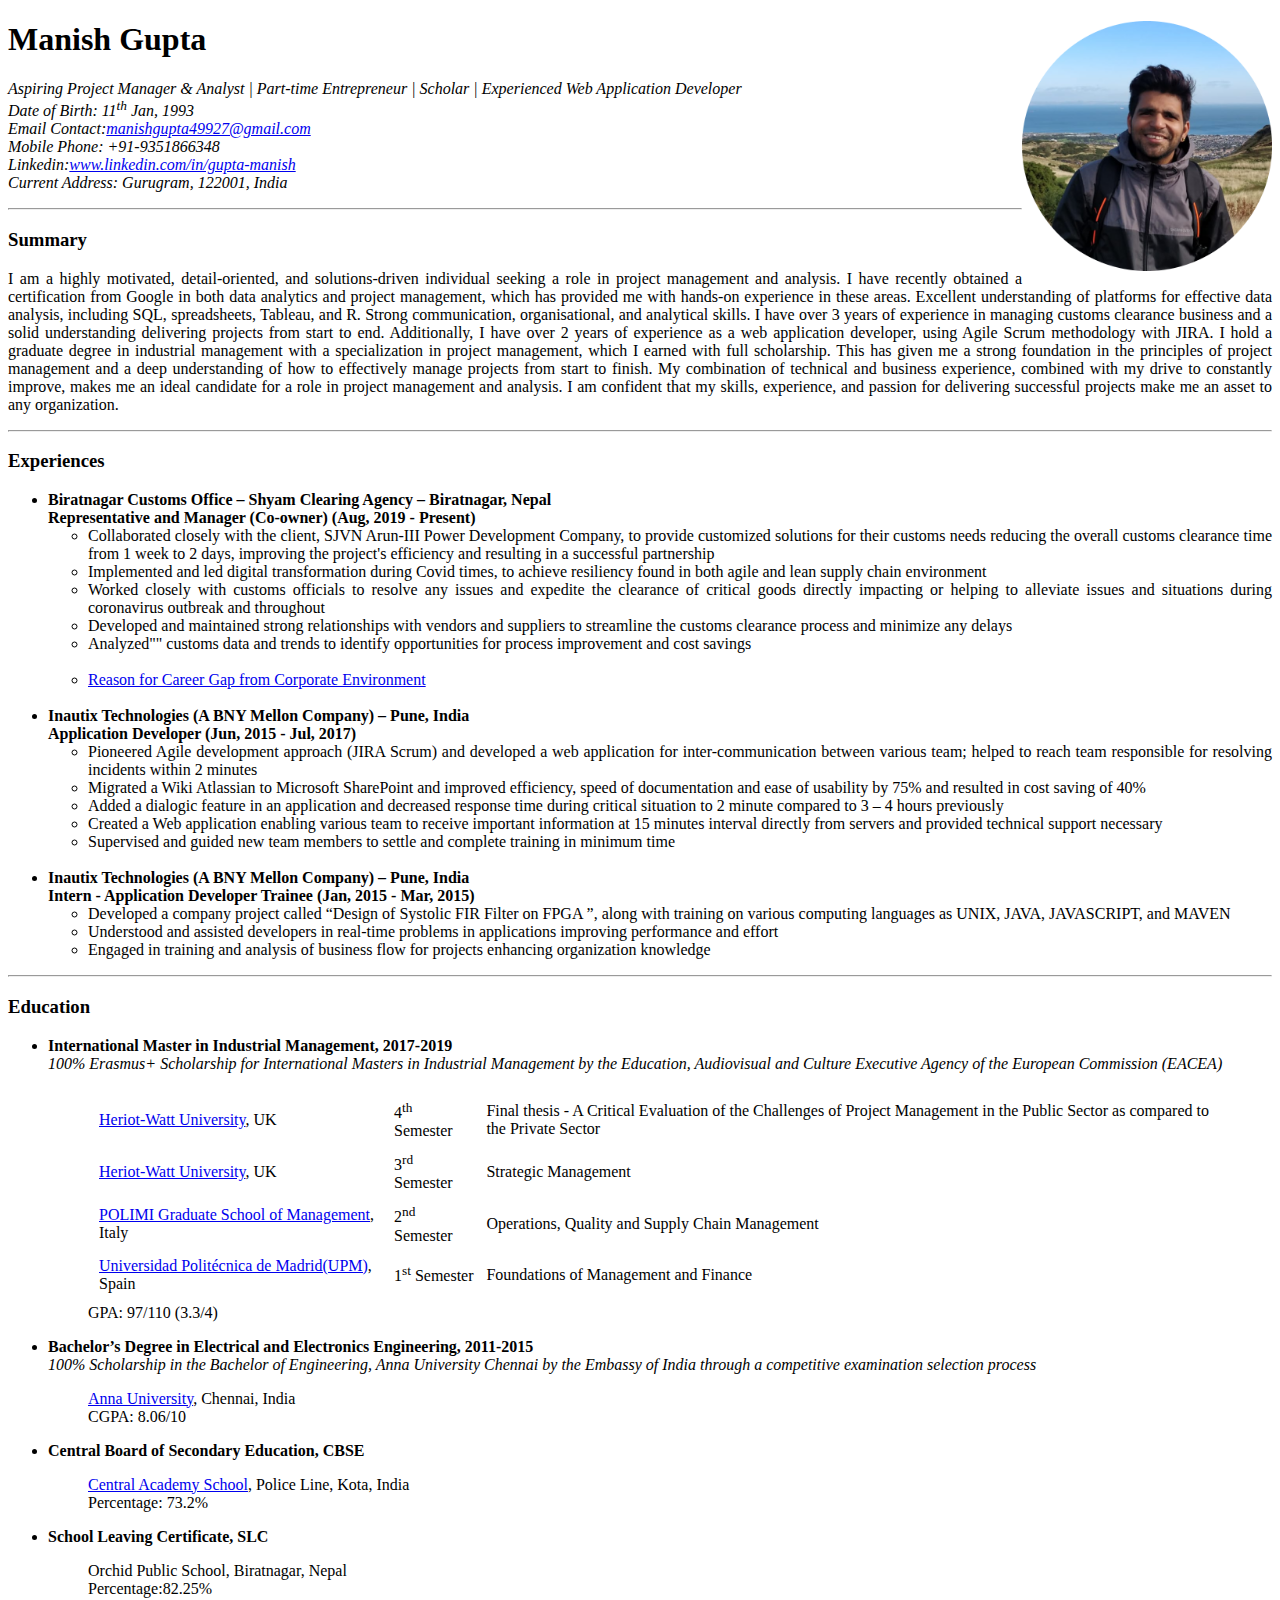
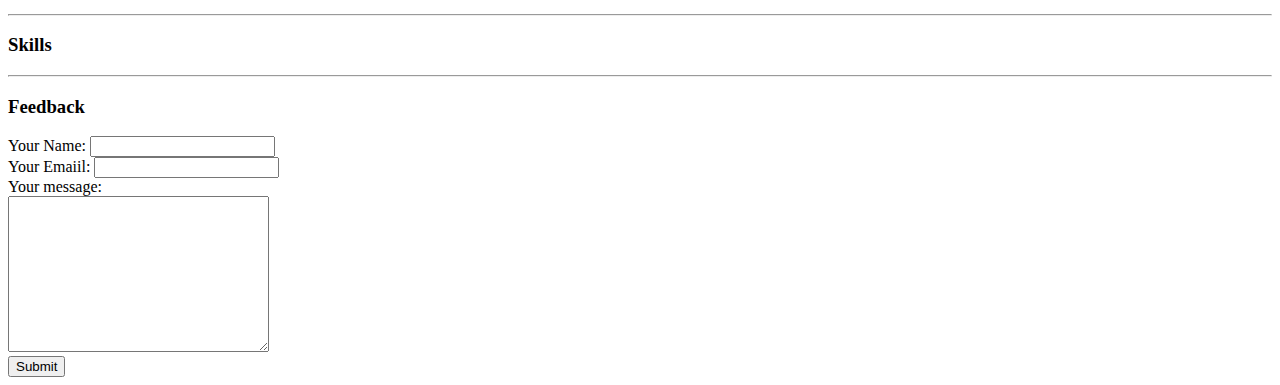
==== index.html @ 7d23237c "Add files via upload" ====
<!DOCTYPE html>
<html lang="en">
<head>
    <meta charset="UTF-8">
    <title>Manish's Personal Site</title>
</head>
<body>
    <img src="Images/Manish.png" alt="Manish Profile Picture" align="right" width="250" height="250">
    <h1>Manish Gupta</h1>
    <em>
        <dl>
            <dt>Aspiring Project Manager & Analyst | Part-time Entrepreneur | Scholar | 
                Experienced Web Application Developer</dt>
            <dt>Date of Birth: 11<sup>th</sup> Jan, 1993</dt>
            <dt>Email Contact:<a href="mailto:manishgupta49927@gmail.com">manishgupta49927@gmail.com</a></dt>
            <dt>Mobile Phone: +91-9351866348</dt>
            <dt>Linkedin:<a href="https://www.linkedin.com/in/gupta-manish" target="_blank">www.linkedin.com/in/gupta-manish</a></dt>
            <dt>Current Address: Gurugram, 122001, India</dt>   
    </dl>   
    </em>
    <hr>
    <h3>Summary</h3>
    <p style="text-align: justify;">I am a highly motivated, detail-oriented, and solutions-driven individual seeking 
        a role in project management and analysis. I have recently obtained a certification 
        from Google in both data analytics and project management, which has provided me 
        with hands-on experience in these areas. Excellent understanding of platforms for 
        effective data analysis, including SQL, spreadsheets, Tableau, and R. Strong 
        communication, organisational, and analytical skills. 

        I have over 3 years of experience in managing customs clearance business and a 
        solid understanding delivering projects from start to end. Additionally, I have
        over 2 years of experience as a web application developer, using Agile Scrum methodology with JIRA.

        I hold a graduate degree in industrial management with a specialization in 
        project management, which I earned with full scholarship. This has given 
        me a strong foundation in the principles of project management and a deep 
        understanding of how to effectively manage projects from start to finish.

        My combination of technical and business experience, combined with my drive 
        to constantly improve, makes me an ideal candidate for a role in project 
        management and analysis. I am confident that my skills, experience, and 
        passion for delivering successful projects make me an asset to any organization.</p>

        <hr>

<h3>Experiences</h3>
<ul style="text-align: justify;">
    <li>
        <strong>
            Biratnagar Customs Office – Shyam Clearing Agency – Biratnagar, Nepal<br>
            Representative and Manager (Co-owner) (Aug, 2019 - Present)</strong>
            <ul>
                <li>Collaborated closely with the client, SJVN Arun-III Power Development Company, to provide customized solutions for their customs needs reducing the overall customs clearance time from 1 week to 2 days, improving the project's efficiency and resulting in a successful partnership</li>
                <li>Implemented and led digital transformation during Covid times, to achieve resiliency found in both agile and lean supply chain environment</li>
                <li>Worked closely with customs officials to resolve any issues and expedite the clearance of critical goods directly impacting or helping to alleviate issues and situations during coronavirus outbreak and throughout</li>
                <li>Developed and maintained strong relationships with vendors and suppliers to streamline the customs clearance process and minimize any delays</li>
                <li>Analyzed"" customs data and trends to identify opportunities for process improvement and cost savings</li><br>
                <li><a href="C:\Users\manis\Downloads\Full Stack Web Development\Web Development\HTML_Personal Site\career_gap.html" target="_blank">Reason for Career Gap from Corporate Environment</a></li>
            </ul>
    </li><br>
    <li>
        <strong>
            Inautix Technologies (A BNY Mellon Company) – Pune, India<br>
            Application Developer (Jun, 2015 - Jul, 2017)
        </strong>
        <ul>
            <li>Pioneered Agile development approach (JIRA Scrum) and developed a web application for inter-communication between various team; helped to reach team responsible for resolving incidents within 2 minutes</li>
            <li>Migrated a Wiki Atlassian to Microsoft SharePoint and improved efficiency, speed of documentation and ease of usability by 75% and resulted in cost saving of 40%</li>
            <li>Added a dialogic feature in an application and decreased response time during critical situation to 2 minute compared to 3 – 4 hours previously</li>
            <li>Created a Web application enabling various team to receive important information at 15 minutes interval directly from servers and provided technical support necessary</li>
            <li>Supervised and guided new team members to settle and complete training in minimum time</li>
        </ul>
    </li>
    <br>
    <li>
        <strong>
            Inautix Technologies (A BNY Mellon Company) – Pune, India<br>
            Intern - Application Developer Trainee (Jan, 2015 - Mar, 2015)
        </strong>
        <ul>
            <li>Developed a company project called “Design of Systolic FIR Filter on FPGA ”, along with training on various computing languages as UNIX, JAVA, JAVASCRIPT, and MAVEN</li>
            <li>Understood and assisted developers in real-time problems in applications improving performance and effort</li>
            <li>Engaged in training and analysis of business flow for projects enhancing organization knowledge</li>
        </ul>
    </li>
</ul>
<hr>
<h3>Education</h3>
<ul>
    <li><strong>International Master in Industrial Management, 2017-2019</strong><br>
        <em>100% Erasmus+ Scholarship for International Masters in Industrial Management by the Education, Audiovisual and
Culture Executive Agency of the European Commission (EACEA)</em>

        <blockquote>
        <table cellspacing="10">
            <tr>
                <td><a href="https://www.hw.ac.uk/" target="_blank">Heriot-Watt University</a>, UK</td>
                <td>4<sup>th</sup> Semester</td>
                <td>Final thesis - A Critical Evaluation of the Challenges of Project 
                    Management in the Public Sector as compared to 
                    the Private Sector</td>
            </tr>
            <tr>
                <td><a href="https://www.hw.ac.uk/" target="_blank">Heriot-Watt University</a>, UK</td>
                <td>3<sup>rd</sup> Semester</td>
                <td>Strategic Management</td>
            </tr>
            <tr>
                <td><a href="https://www.gsom.polimi.it/en/" target="_blank">POLIMI Graduate School of Management</a>, Italy</td>
                <td>2<sup>nd</sup> Semester</td>
                <td>Operations, Quality and Supply Chain Management</td>
            </tr>
            <tr>
                <td><a href="https://www.upm.es/internacional" target="_blank">Universidad Politécnica de Madrid(UPM)</a>, Spain</td>
                <td>1<sup>st</sup> Semester</td>
                <td>Foundations of Management and Finance</td>
            </tr>
        </table>
        GPA: 97/110 (3.3/4)
    </blockquote>
        
    </li>
        
    <li><strong>Bachelor’s Degree in Electrical and Electronics Engineering, 2011-2015</strong><br>
        <em>100% Scholarship in the Bachelor of Engineering, Anna University Chennai by the Embassy of India through a
            competitive examination selection process</em>
        <blockquote><a href="https://www.annauniv.edu/" target="_blank">Anna University</a>, Chennai, India<br>
        CGPA: 8.06/10</blockquote>
        </li>
    <li><strong>Central Board of Secondary Education, CBSE</strong><br>
        <blockquote><a href="https://centralacademykota.com/" target="_blank">Central Academy School</a>, Police Line, Kota, India<br>
        Percentage: 73.2%</blockquote>
    </li>
    <li>
        <strong>School Leaving Certificate, SLC</strong><br>
        <blockquote>Orchid Public School, Biratnagar, Nepal<br>
            Percentage:82.25%
        </blockquote>
    </li>
</ul>
<hr>
<h3>Skills</h3>
<hr>
<h3>Feedback</h3>
<form action="mailto:manishgupta49927@gmail.com" method="post" enctype="text/plain">
    <label for="">Your Name:</label>
    <input type="text" name="yourName"><br>
    <label>Your Emaiil:</label>
    <input type="email" name="youremail" id=""><br>
    <label for="">Your message:</label><br>
    <textarea name="yourMessage" id="" cols="30" rows="10"></textarea><br>
    <input type="submit">
</form>

    
</body>
</html>
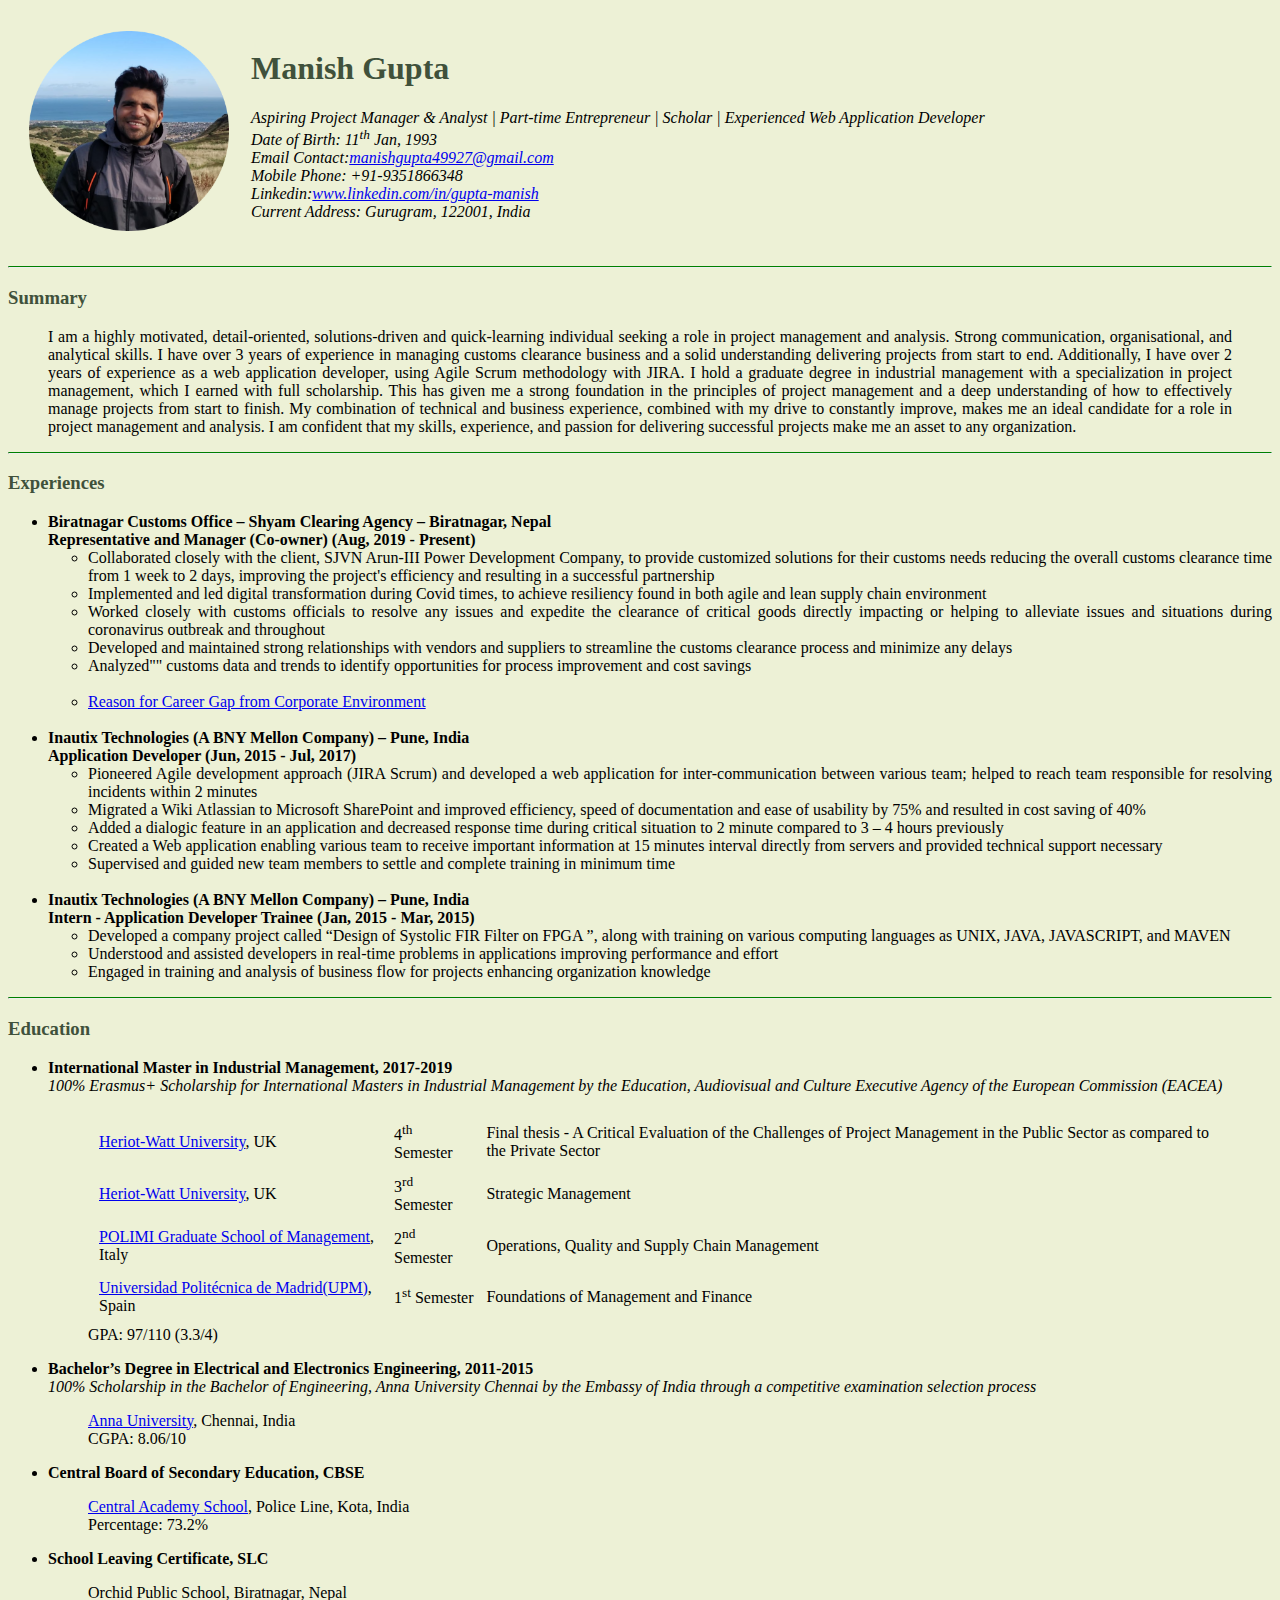
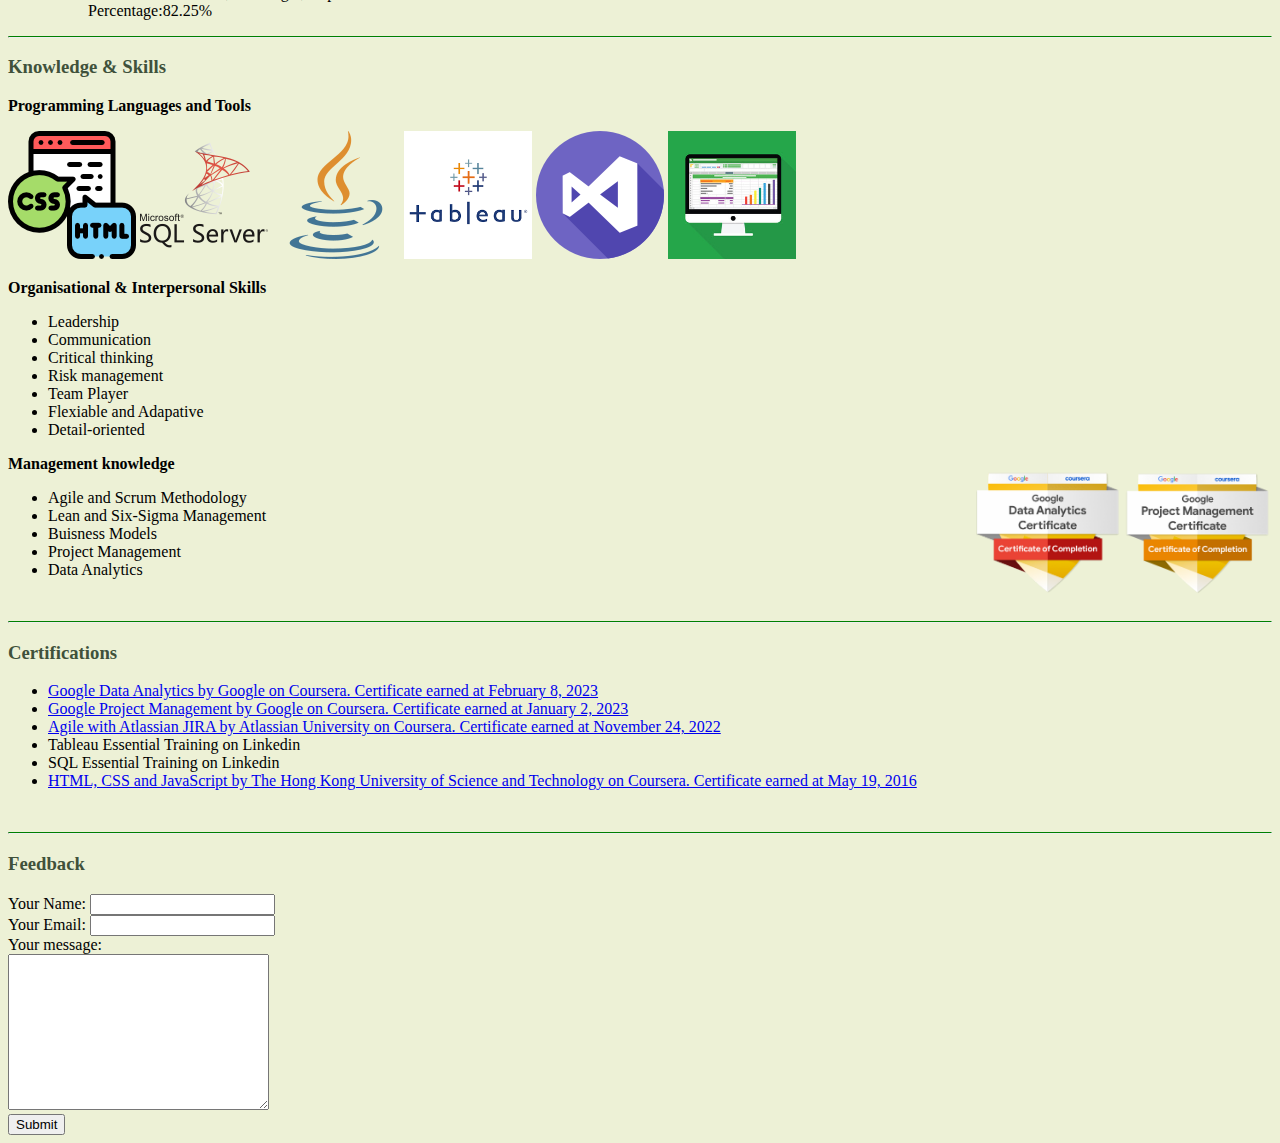
==== commit 3aff6943: "Add files via upload" ====
--- a/index.html
+++ b/index.html
@@ -3,28 +3,31 @@
 <head>
     <meta charset="UTF-8">
     <title>Manish's Personal Site</title>
+    <link rel="stylesheet" href="css/styles.css">
 </head>
 <body>
-    <img src="Images/Manish.png" alt="Manish Profile Picture" align="right" width="250" height="250">
-    <h1>Manish Gupta</h1>
-    <em>
-        <dl>
-            <dt>Aspiring Project Manager & Analyst | Part-time Entrepreneur | Scholar | 
-                Experienced Web Application Developer</dt>
-            <dt>Date of Birth: 11<sup>th</sup> Jan, 1993</dt>
-            <dt>Email Contact:<a href="mailto:manishgupta49927@gmail.com">manishgupta49927@gmail.com</a></dt>
-            <dt>Mobile Phone: +91-9351866348</dt>
-            <dt>Linkedin:<a href="https://www.linkedin.com/in/gupta-manish" target="_blank">www.linkedin.com/in/gupta-manish</a></dt>
-            <dt>Current Address: Gurugram, 122001, India</dt>   
-    </dl>   
-    </em>
+    <table cellspacing="20">
+        <tr >
+            <td><img src="Images/Manish.png" alt="Manish Profile Picture" width="200" height="200"></td>
+            <td><h1>Manish Gupta</h1>
+                <em>
+                    <dl>
+                        <dt>Aspiring Project Manager & Analyst | Part-time Entrepreneur | Scholar | 
+                            Experienced Web Application Developer</dt>
+                        <dt>Date of Birth: 11<sup>th</sup> Jan, 1993</dt>
+                        <dt>Email Contact:<a href="mailto:manishgupta49927@gmail.com">manishgupta49927@gmail.com</a></dt>
+                        <dt>Mobile Phone: +91-9351866348</dt>
+                        <dt>Linkedin:<a href="https://www.linkedin.com/in/gupta-manish" target="_blank">www.linkedin.com/in/gupta-manish</a></dt>
+                        <dt>Current Address: Gurugram, 122001, India</dt>   
+                    </dl>   
+                </em>
+            </td>
+        </tr>
+    </table>
     <hr>
     <h3>Summary</h3>
-    <p style="text-align: justify;">I am a highly motivated, detail-oriented, and solutions-driven individual seeking 
-        a role in project management and analysis. I have recently obtained a certification 
-        from Google in both data analytics and project management, which has provided me 
-        with hands-on experience in these areas. Excellent understanding of platforms for 
-        effective data analysis, including SQL, spreadsheets, Tableau, and R. Strong 
+    <blockquote style="text-align: justify;">I am a highly motivated, detail-oriented, solutions-driven and quick-learning individual seeking 
+        a role in project management and analysis. Strong 
         communication, organisational, and analytical skills. 
 
         I have over 3 years of experience in managing customs clearance business and a 
@@ -39,7 +42,7 @@
         My combination of technical and business experience, combined with my drive 
         to constantly improve, makes me an ideal candidate for a role in project 
         management and analysis. I am confident that my skills, experience, and 
-        passion for delivering successful projects make me an asset to any organization.</p>
+        passion for delivering successful projects make me an asset to any organization.</blockquote>
 
         <hr>
 
@@ -139,13 +142,54 @@
     </li>
 </ul>
 <hr>
-<h3>Skills</h3>
+<h3>Knowledge & Skills</h3>
+<p><strong>Programming Languages and Tools</strong></p>
+   <img src="Images/HTML-CSS.png" alt="HTML-CSS">
+   <img src="Images/SQLServer.png" alt="JAVASCRIPT">
+   <img src="Images/Java.png" alt="Java">
+   <img src="Images/Tableau.png" alt="Tableau" height="128px" width="128px">
+   <img src="Images/VisualStudio.png" alt="VisualStudio">
+   <img src="Images/Spreadsheet.jpg" alt="Spreadsheet" height="128px" width="128px"><br>
+
+   <p><strong>Organisational & Interpersonal Skills</strong></p>
+   <ul>
+    <li>Leadership</li>
+    <li>Communication</li>
+    <li>Critical thinking</li>
+    <li>Risk management</li>
+    <li>Team Player</li>
+    <li>Flexiable and Adapative</li>
+    <li>Detail-oriented</li>
+   </ul>
+   <img src="Images/GooglePM.png" alt="GooglePM" align="right" width="150" height="150">
+   <img src="Images/GoogleAnalytics.png" alt="GoogleAnalytics" align="right" width="150" height="150">
+    <p><strong>Management knowledge</strong></p>
+       
+    <ul>
+        <li>Agile and Scrum Methodology</li>
+        <li>Lean and Six-Sigma Management</li>
+        <li>Buisness Models</li>
+        <li>Project Management</li>
+        <li>Data Analytics</li>
+    </ul><br>
+<hr>
+<h3>Certifications</h3>
+<ul>
+    
+    <li><a href="https://www.coursera.org/account/accomplishments/specialization/certificate/2B35NP2ABJUJ">Google Data Analytics by Google on Coursera. Certificate earned at February 8, 2023</a></li>
+    <li><a href="https://www.coursera.org/account/accomplishments/specialization/certificate/YPVLJF3PAM9W">Google Project Management by Google on Coursera. Certificate earned at January 2, 2023</a></li>
+    <li><a href="https://www.coursera.org/account/accomplishments/certificate/BNMMGFTM7ZVE">Agile with Atlassian JIRA by Atlassian University on Coursera. Certificate earned at November 24, 2022</a></li>
+    <li>Tableau Essential Training on Linkedin</li>
+    <li>SQL Essential Training on Linkedin</li>
+    <li><a href="https://www.coursera.org/account/accomplishments/verify/LD9ZB7P8D8ZM">HTML, CSS and JavaScript by The Hong Kong University of Science and Technology on Coursera. Certificate earned at May 19, 2016</a></li> 
+</ul><br>
+
 <hr>
 <h3>Feedback</h3>
 <form action="mailto:manishgupta49927@gmail.com" method="post" enctype="text/plain">
     <label for="">Your Name:</label>
     <input type="text" name="yourName"><br>
-    <label>Your Emaiil:</label>
+    <label>Your Email:</label>
     <input type="email" name="youremail" id=""><br>
     <label for="">Your message:</label><br>
     <textarea name="yourMessage" id="" cols="30" rows="10"></textarea><br>
--- a/css/styles.css
+++ b/css/styles.css
@@ -0,0 +1,9 @@
+body{
+    background-color: #EDF1D6;
+}
+hr{
+    border-top: 1px solid green;
+}
+h1,h3{
+    color:#40513B;
+}
